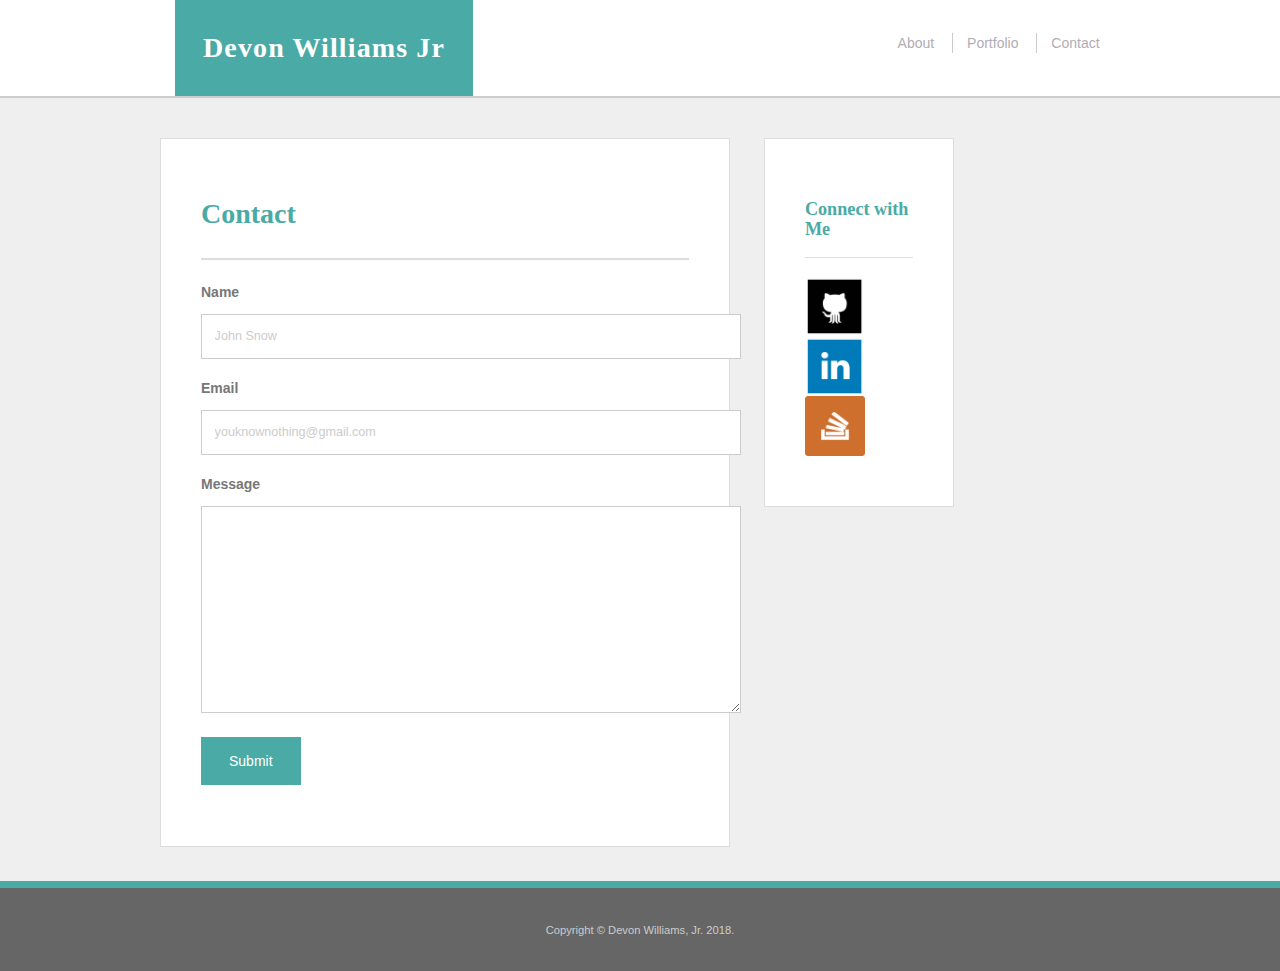
==== contact.html @ dd04eaa6 "update" ====
<!DOCTYPE html>
<html lang="en">
<head>
	<meta charset="UTF-8">
	<title>Devon Williams Jr / Contact</title>
	<link rel="stylesheet" href="reset.css">
    <link rel="stylesheet" href="https://maxcdn.bootstrapcdn.com/bootstrap/3.3.7/css/bootstrap.min.css" integrity="sha384-BVYiiSIFeK1dGmJRAkycuHAHRg32OmUcww7on3RYdg4Va+PmSTsz/K68vbdEjh4u" crossorigin="anonymous">
    <link rel="stylesheet" href="style.css">
</head>
<body>

	<header> <!--Box for the stuff at the top -->
		<div class="container">
			<div class="name">
				<div class="logo">Devon Williams Jr</div>
			</div>
			<nav class="nav">
				<ul>
					<li><a href="index.html">About</a></li>
					<li><a href="portfolio.html">Portfolio</a></li>
					<li><a href="#" class="active">Contact</a></li>
				</ul>
			</nav>
		</div> <!-- Close this area -->
	</header>
	
	<div class="content"> <!-- Contact content -->
		<div class="main">
			<h1 class="page-title">Contact</h1>
			<form action="#" class="contact">
				<label for="name">Name</label>
				<input type="text" name="name" id="name" placeholder="John Snow">
				<label for="email">Email</label>
				<input type="text" name="email" id="email" placeholder="youknownothing@gmail.com">
				<label for="name">Message</label>
				<textarea rows="10" cols="40" name="message" id="message"></textarea>
				<input type="submit" value="Submit">
			</form>
		</div> <!-- Close this area -->

		<div class="sidebar"> <!-- Box for the stuff on the right -->
			<h2 class="sidebar-title">Connect with Me</h2>
			<ul class="social">
				<li><a href="https://github.com/Dvnwllms"><img src="images/github.png" alt="GitHub"></a></li>
				<li><a href="https://www.linkedin.com/in/devon-williams-155a37155/"><img src="images/linkedin.png" alt="LinkedIn"></a></li>
				<li><a href="https://stackoverflow.com/users/story/9229909"><img src="images/stackoverflow.png" alt="Stackoverflow"></a></li>
			</ul>
		</div> <!-- Close this area -->
		
	</div> <!-- Close entire page -->

    <footer> <!-- Footer is seperate from container -->
		Copyright &copy; Devon Williams, Jr. 2018.
	</footer>

</body>
</html>
---- style.css ----
/* HTML Style */
html {
    position: relative;
}
html, body {
    font-family: Arial, 'Helvetica Neue', Helvetica, sans-serif;
    color: #777777;
    background-color: #efefef;
}

h1, h2, h3, h4, h5, h6 {
    font-family: 'Georgia', Times, 'Times New Roman', serif;
    color: #4aaaa5;
}

a {
    text-decoration: none;
}

h1 {
    font-size: 2em;
}

h2 {
    font-size: 1.3em;
}

/* Header Style*/
header {
    width: 100%;
    height: auto;
    border-bottom: 2px solid #cccccc;
    background-color: #ffffff;
}

header .container {
    width: 960px;
    margin: 0 auto;
}

.name, .nav {
    display: inline-block;
    vertical-align: middle;
    margin: 0;
    padding: 0;
}

.name {
    width: 50%;
}

.logo {
    display: inline-block;
    font-family: 'Georgia', Times, 'Times New Roman', serif;
    font-weight: bold;
    font-size: 2em;
    letter-spacing: 0.04em;
    background-color: #4aaaa5;
    color: #ffffff;
    padding: 1em;
    width: auto;
}

.nav {
    width: 49%;
    text-align: right;
    color: #b1adb3;
    font-weight: normal;
}

.nav ul li {
    display: inline-block;
    padding-left: 1em;
    margin-left: 1em;
}

.nav ul li a {
    color: #b1adb3;
    text-decoration: none;
    -webkit-transition: color .4s;
    transition: color .4s;
}

.nav ul li+li {
    border-left: 1px solid #cccccc;
}

/* Main Content Style */
.content {
    width: 960px;
    clear: both;
    margin: 0 auto 6em auto;
}

.main {
    display: inline-block;
    width: 570px;
    margin: 40px 0;
    padding: 40px;
    background-color: #ffffff;
    border: 1px solid #dddddd;
}

.main h1 {
    font-size: 2em;
    font-weight: bold;
    padding-bottom: 1em;
    margin-bottom: 0.8em;
    border-bottom: 2px solid #dddddd;
}

.main p {
    font-size: 18px;
    line-height: 1.5em;
    margin-bottom: 2em;
}

img.headshot {
    float: left;
    padding: 0 1em 1em 0;
    width: 200px;
    height: 200px;
}

/* Portfolio Style */
.portfolio-item {
    display: inline-block;
    position: relative;
    width: 270px;
    height: 200px;
    transition: transform .2s ease-out;
}

.portfolio-item:nth-child(even) {
    margin-left: 25px;
}

.item-name {
    position: relative;
    top: -100px;
    text-align: center;
    background-color: #4aaaa5;
    padding: 1em;
    color: #ffffff;
    z-index: 1000;
}

/* Contact Style */
.contact {
    width: 540px;
}

.contact label {
    display: block;
    padding-bottom: 0.5em;
}

.contact input, .contact textarea {
    width: 100%;
    border: 1px solid #cccccc;
    margin-bottom: 1.5em;
    padding: 1em;
    font-size: .9em;
}

.contact input::-webkit-input-placeholder, .contact textarea::-webkit-input-placeholder {
    color: #cccccc;
}

.contact input::-moz-placeholder, .contact textarea::-moz-placeholder {
    color: #cccccc;
}

.contact input::-ms-placeholder, .contact textarea::-ms-placeholder {
    color: #cccccc;
}

.contact input::placeholder, .contact textarea::placeholder {
    color: #cccccc;
}

.contact input[type="submit"] {
    width: auto;
    background-color: #4aaaa5;
    color: #ffffff;
    border: none;
    padding: 1em 2em;
    font-size: 1em;
}
/* Sidebar Style*/
.sidebar {
    display: inline-block;
    width: 190px;
    padding: 40px;
    margin: 40px 0 0 30px;
    vertical-align: top;
    background-color: #ffffff;
    border: 1px solid #dddddd;
}

.sidebar h2 {
    font-size: 1.3em;
    font-weight: bold;
    padding-bottom: 1em;
    margin-bottom: 1em;
    border-bottom: 1px solid #dddddd;
}

.sidebar ul li {
    display: inline-block;
    margin: 0;
    padding: 0;
    -webkit-transition: all .2s;
    -webkit-transition-timing-function: ease-out;
    transition: all .2s;
    transition-timing-function: ease-out;

}

.social img {
    width: 60px;
    height: auto;
}

/* Footer Style */
footer {
    position: absolute;
    left: 0;
    bottom: 0;
    width: 100%;
    padding: 3em;
    text-align: center;
    font-size: 0.8em;
    color: #cccccc;
    background-color: #666666;
    border-top: 7px solid #4aaaa5;
}
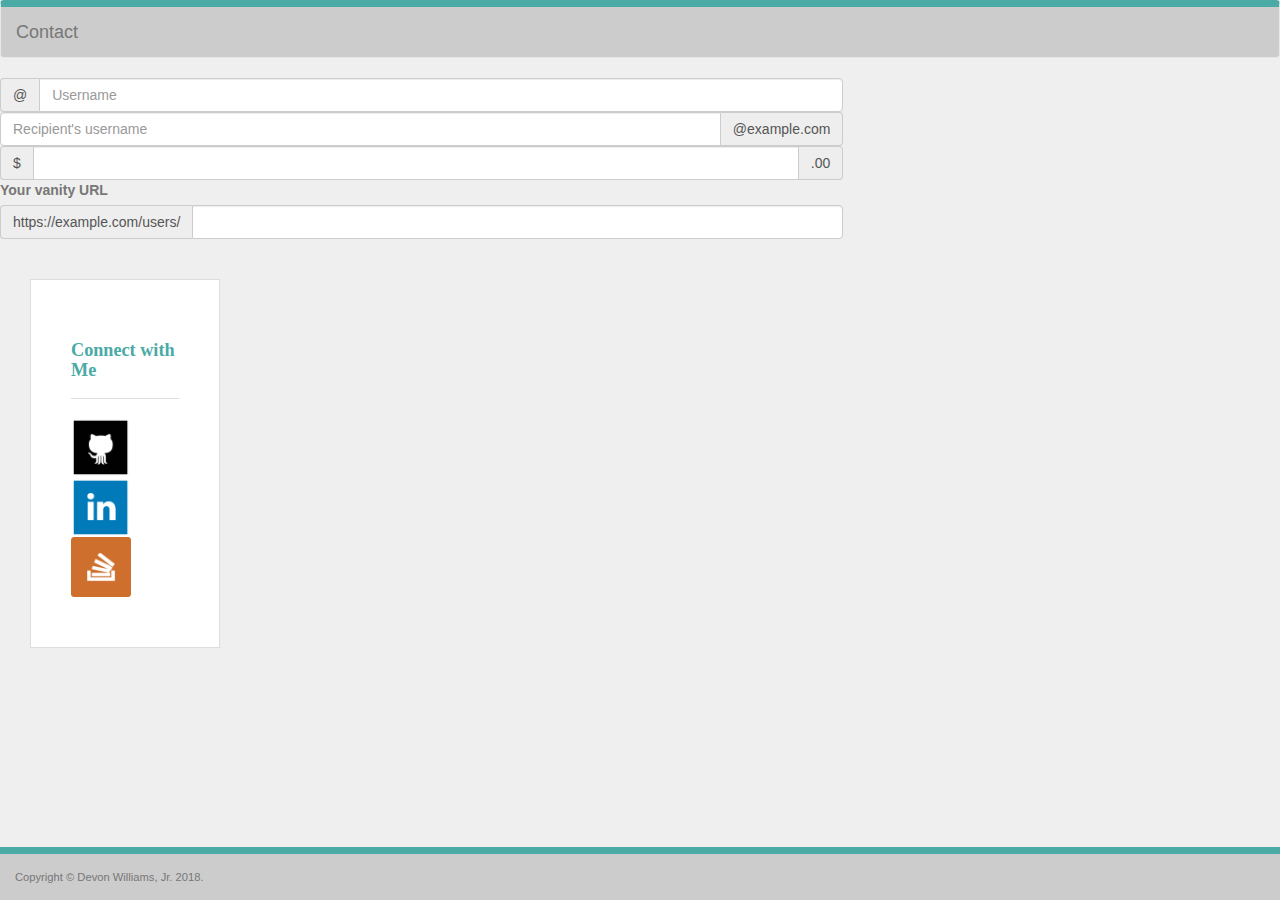
==== commit 26db58b7: "2nd hw done" ====
--- a/contact.html
+++ b/contact.html
@@ -1,57 +1,76 @@
 <!DOCTYPE html>
 <html lang="en">
 <head>
-	<meta charset="UTF-8">
-	<title>Devon Williams Jr / Contact</title>
-	<link rel="stylesheet" href="reset.css">
+    <meta charset="UTF-8">
+    <title>Devon Williams Jr / About Me</title>
+    <link rel="stylesheet" href="reset.css">
     <link rel="stylesheet" href="https://maxcdn.bootstrapcdn.com/bootstrap/3.3.7/css/bootstrap.min.css" integrity="sha384-BVYiiSIFeK1dGmJRAkycuHAHRg32OmUcww7on3RYdg4Va+PmSTsz/K68vbdEjh4u" crossorigin="anonymous">
     <link rel="stylesheet" href="style.css">
 </head>
 <body>
+    
+    <nav class="navbar navbar-default">
+                    <div class="container-fluid">
+                      <!-- Brand and toggle get grouped for better mobile display -->
+                      <div class="navbar-header">
+                        <a class="navbar-brand" href="#">Contact</a> <!-- Links to landing Page -->
+                      </div>
+                      </div><!-- /.navbar-collapse -->
+                    </div><!-- /.container-fluid -->
+                  </nav>
 
-	<header> <!--Box for the stuff at the top -->
-		<div class="container">
-			<div class="name">
-				<div class="logo">Devon Williams Jr</div>
-			</div>
-			<nav class="nav">
-				<ul>
-					<li><a href="index.html">About</a></li>
-					<li><a href="portfolio.html">Portfolio</a></li>
-					<li><a href="#" class="active">Contact</a></li>
-				</ul>
-			</nav>
-		</div> <!-- Close this area -->
-	</header>
-	
-	<div class="content"> <!-- Contact content -->
-		<div class="main">
-			<h1 class="page-title">Contact</h1>
-			<form action="#" class="contact">
-				<label for="name">Name</label>
-				<input type="text" name="name" id="name" placeholder="John Snow">
-				<label for="email">Email</label>
-				<input type="text" name="email" id="email" placeholder="youknownothing@gmail.com">
-				<label for="name">Message</label>
-				<textarea rows="10" cols="40" name="message" id="message"></textarea>
-				<input type="submit" value="Submit">
-			</form>
-		</div> <!-- Close this area -->
+                  
+                  
+                <div class="container"></div>
+                  <div class="row">
+                        <div class="col-md-8 col-sm-12 col-xs-12">
+                  <div class="input-group">
+                        <span class="input-group-addon" id="basic-addon1">@</span>
+                        <input type="text" class="form-control" placeholder="Username" aria-describedby="basic-addon1">
+                      </div>
+                      
+                      <div class="input-group">
+                        <input type="text" class="form-control" placeholder="Recipient's username" aria-describedby="basic-addon2">
+                        <span class="input-group-addon" id="basic-addon2">@example.com</span>
+                      </div>
+                      
+                      <div class="input-group">
+                        <span class="input-group-addon">$</span>
+                        <input type="text" class="form-control" aria-label="Amount (to the nearest dollar)">
+                        <span class="input-group-addon">.00</span>
+                      </div>
+                      
+                      <label for="basic-url">Your vanity URL</label>
+                      <div class="input-group">
+                        <span class="input-group-addon" id="basic-addon3">https://example.com/users/</span>
+                        <input type="text" class="form-control" id="basic-url" aria-describedby="basic-addon3">
+                      </div>
+                  
+                    <div class="row">
+                            <div class="col-md-4 col-sm-12 col-xs-12">
+                                <div class="sidebar"> <!-- Box for the stuff on the right -->
+                                    <h2 class="sidebar-title">Connect with Me</h2>
+                                        <ul class="social">
+                                            <li><a href="https://github.com/Dvnwllms"><img src="images/github.png" alt="GitHub"></a></li>
+                                            <li><a href="https://www.linkedin.com/in/devon-williams-155a37155/"><img src="images/linkedin.png" alt="LinkedIn"></a></li>
+                                            <li><a href="https://stackoverflow.com/users/story/9229909"><img src="images/stackoverflow.png" alt="Stackoverflow"></a></li>
+                                    </ul>
+                                
+                        
+                        
+                        
+                        
+                                </div>             
+                 
+<div class="navbar navbar-default navbar-fixed-bottom">
+    <div class="comtainer">
+        <p class="navbar-text">Copyright &copy; Devon Williams, Jr. 2018.</p>
+    </div>
+                
 
-		<div class="sidebar"> <!-- Box for the stuff on the right -->
-			<h2 class="sidebar-title">Connect with Me</h2>
-			<ul class="social">
-				<li><a href="https://github.com/Dvnwllms"><img src="images/github.png" alt="GitHub"></a></li>
-				<li><a href="https://www.linkedin.com/in/devon-williams-155a37155/"><img src="images/linkedin.png" alt="LinkedIn"></a></li>
-				<li><a href="https://stackoverflow.com/users/story/9229909"><img src="images/stackoverflow.png" alt="Stackoverflow"></a></li>
-			</ul>
-		</div> <!-- Close this area -->
-		
-	</div> <!-- Close entire page -->
+    
 
-    <footer> <!-- Footer is seperate from container -->
-		Copyright &copy; Devon Williams, Jr. 2018.
-	</footer>
+
 
 </body>
-</html>
+</html>--- a/style.css
+++ b/style.css
@@ -118,8 +118,8 @@
 img.headshot {
     float: left;
     padding: 0 1em 1em 0;
-    width: 200px;
-    height: 200px;
+    width: 450px;
+    height: 450px;
 }
 
 /* Portfolio Style */
@@ -235,3 +235,11 @@
     background-color: #666666;
     border-top: 7px solid #4aaaa5;
 }
+
+.navbar {
+    text-align: center;
+    font-size: 0.8em;
+    color: #cccccc;
+    background-color: #cccccc;
+    border-top: 7px solid #4aaaa5;
+}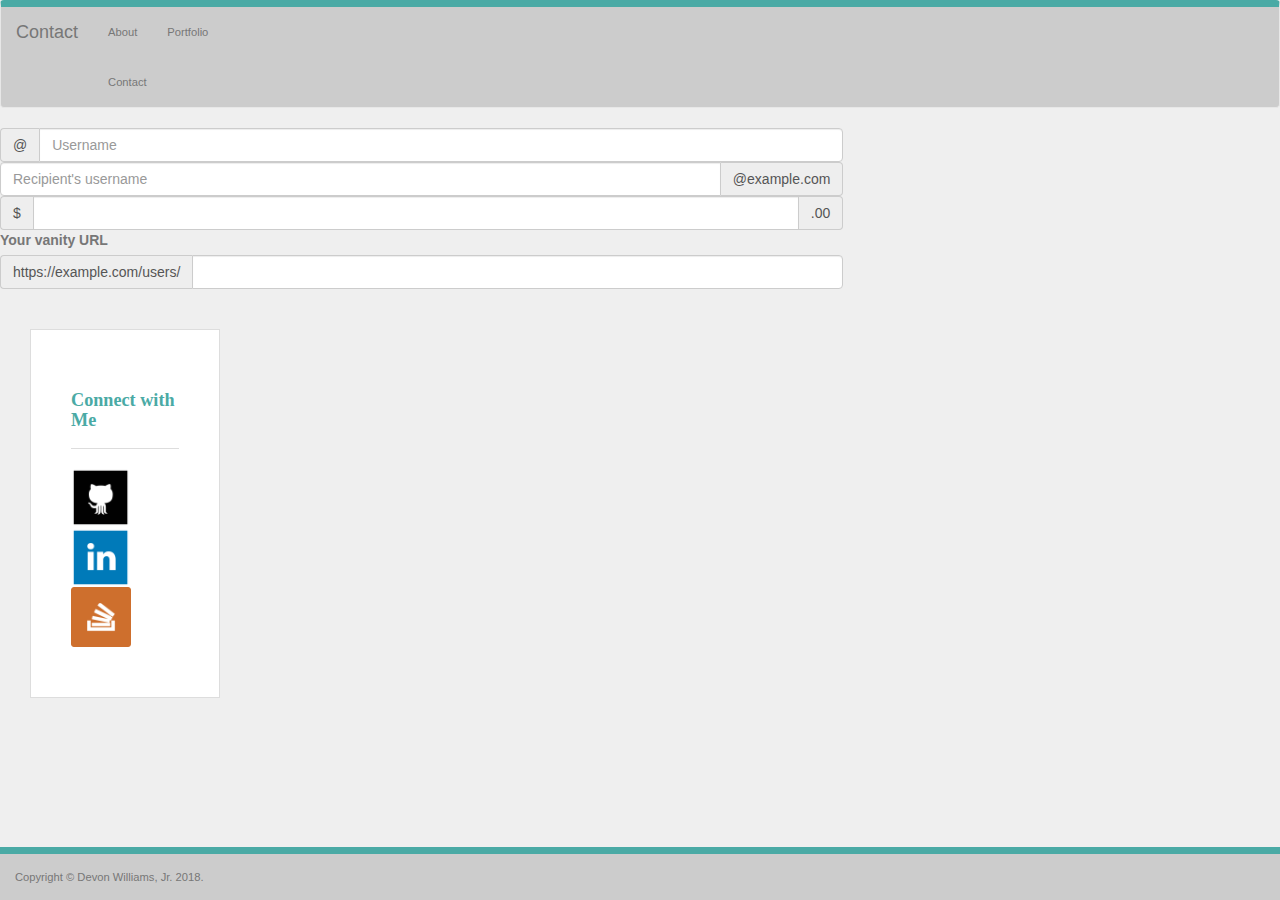
==== commit 716a9e07: "update" ====
--- a/contact.html
+++ b/contact.html
@@ -14,6 +14,10 @@
                       <!-- Brand and toggle get grouped for better mobile display -->
                       <div class="navbar-header">
                         <a class="navbar-brand" href="#">Contact</a> <!-- Links to landing Page -->
+                        <ul class="nav navbar-nav">
+                          <li><a href="index.html">About</a></li>
+                          <li><a href="portfolio.html">Portfolio</a></li>
+                          <li><a href="#" class="active">Contact</a></li>
                       </div>
                       </div><!-- /.navbar-collapse -->
                     </div><!-- /.container-fluid -->
